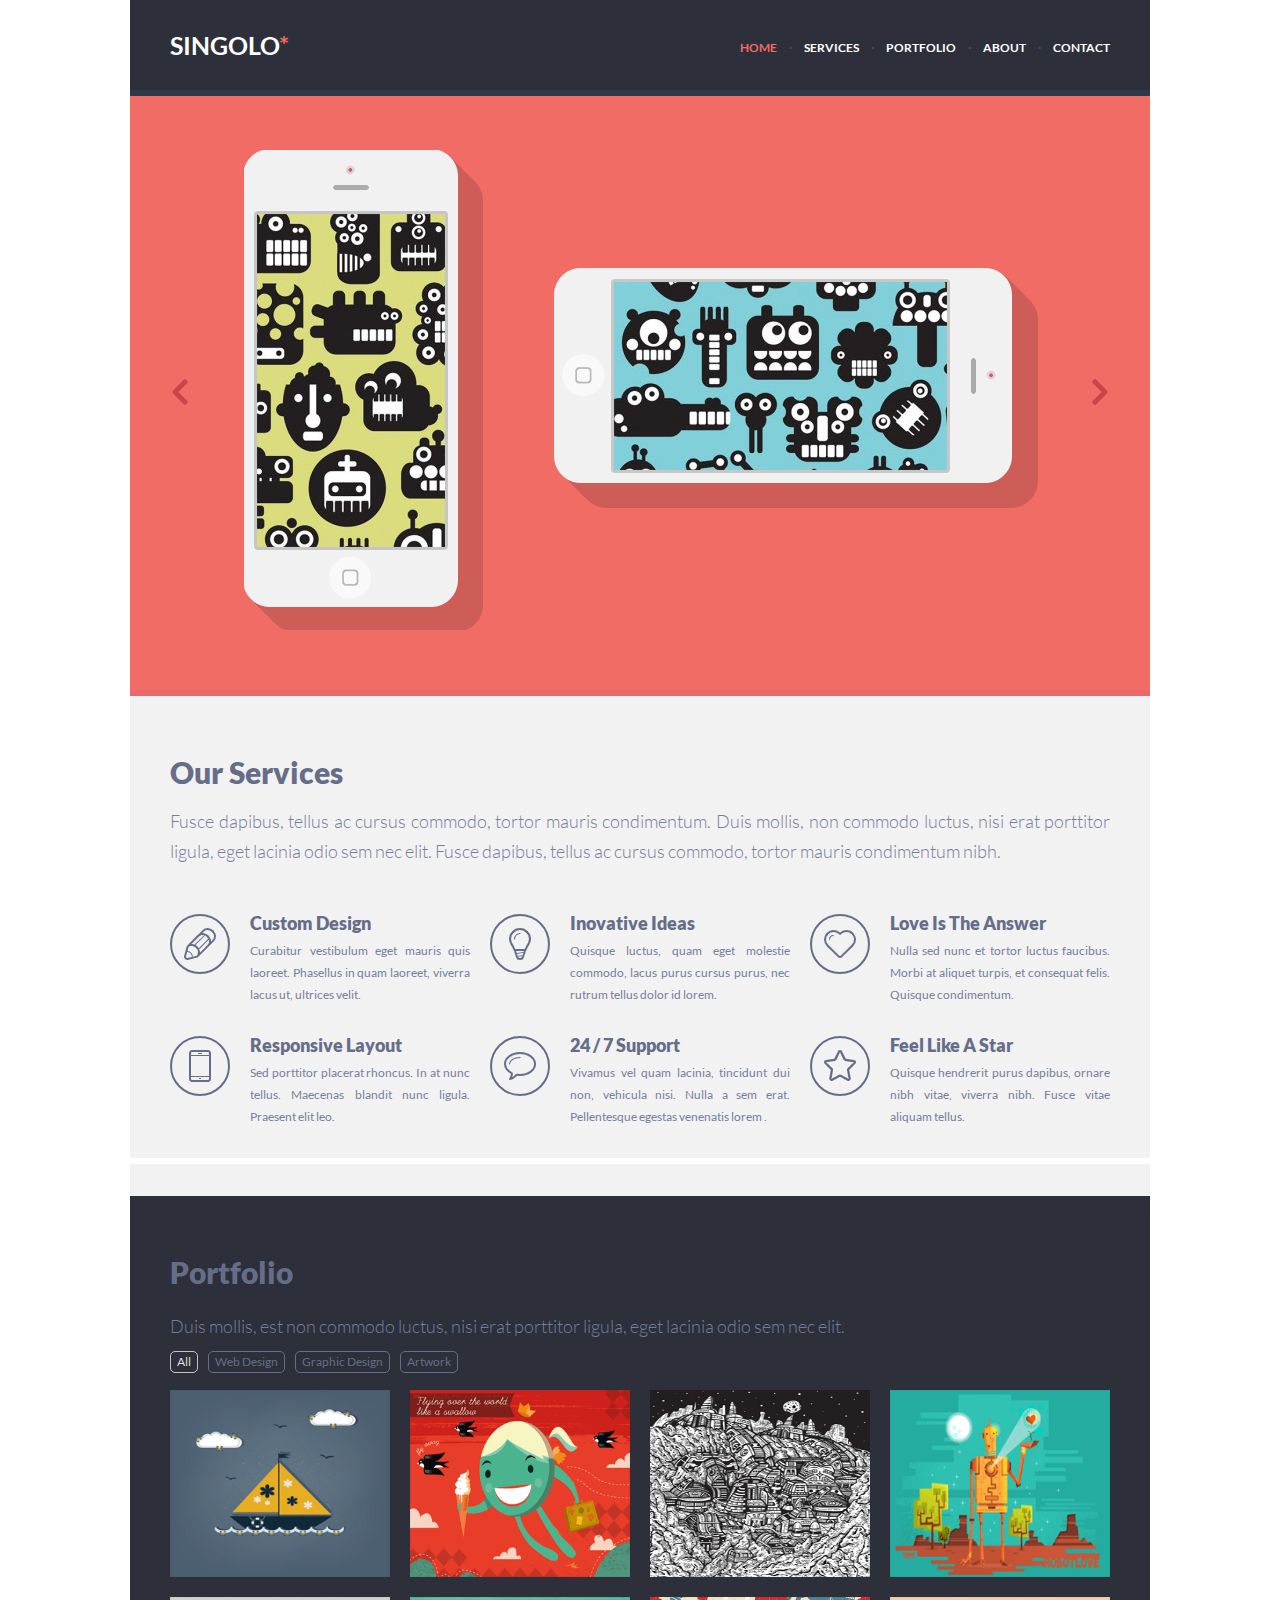
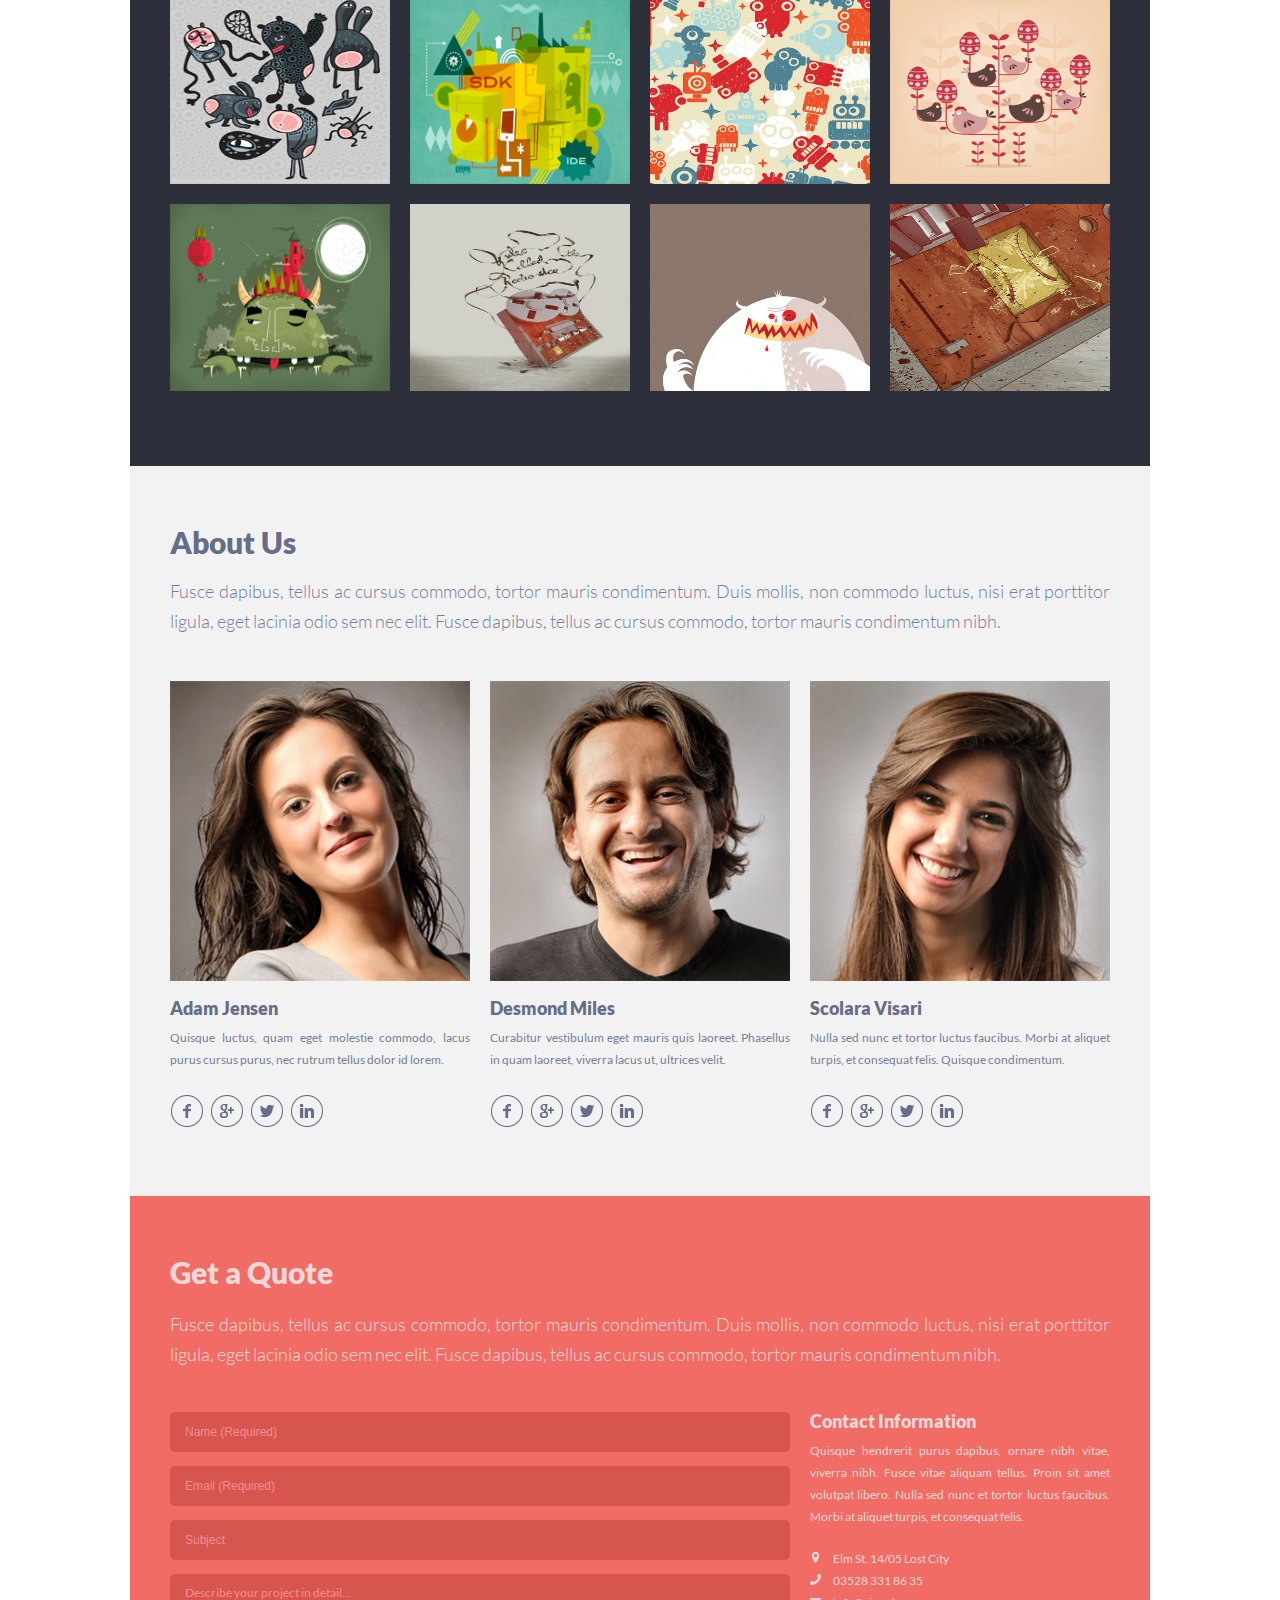
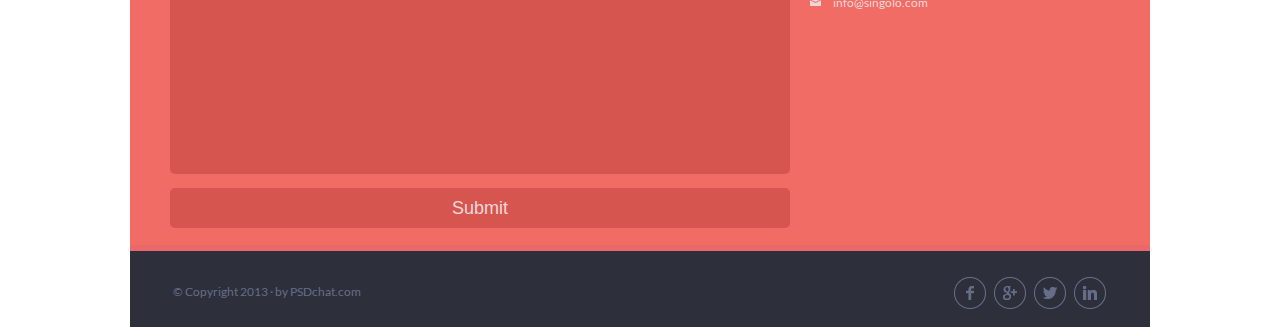
==== singolo.html @ 127555f2 "feat: add full page" ====
<!DOCTYPE html>
<html lang="en">
<head>
    <meta charset="UTF-8">
    <meta name="viewport" content="width=device-width, initial-scale=1.0">
    <link rel="stylesheet" href="singolo.css">
    <title>Singolo</title>
</head>
<body>
    <header class="header">
        <div class="wrapper-header wrapper">
            <div class="header-logo"><a href="#">singolo</a></div>
            <nav class="header-menu">
                <div class="header-menu__item"><a href="#" class="nav-link active">Home</a></div>
                <div class="header-menu__item"><a href="#" class="nav-link">Services</a></div>
                <div class="header-menu__item"><a href="#" class="nav-link">Portfolio</a></div>
                <div class="header-menu__item"><a href="#" class="nav-link">About</a></div>
                <div class="header-menu__item"><a href="#" class="nav-link">Contact</a></div>
            </nav>
        </div>
    </header>
    <section class="slider">
        <div class="wrapper-slider wrapper ">
            <div class="slider-prev-btn">
                <svg aria-hidden="true" focusable="false" data-prefix="fas" data-icon="chevron-left" class="chevron chevron-left" role="img" xmlns="http://www.w3.org/2000/svg" viewBox="0 0 320 512"><path fill="currentColor" d="M34.52 239.03L228.87 44.69c9.37-9.37 24.57-9.37 33.94 0l22.67 22.67c9.36 9.36 9.37 24.52.04 33.9L131.49 256l154.02 154.75c9.34 9.38 9.32 24.54-.04 33.9l-22.67 22.67c-9.37 9.37-24.57 9.37-33.94 0L34.52 272.97c-9.37-9.37-9.37-24.57 0-33.94z"></path></svg>
            </div>
            <div class="slider-vertical-image">
                <img src="/assets/img/iPhone-Vertical.png" alt="Vertical iPhone">
            </div>
            <div class="slider-horizontal-image">
                <img src="/assets/img/iPhone-Horizontal.png" alt="Horizontal iPhone">
            </div>
            <div class="slider-next-btn">
                <svg aria-hidden="true" focusable="false" data-prefix="fas" data-icon="chevron-right" class="chevron chevron-right" role="img" xmlns="http://www.w3.org/2000/svg" viewBox="0 0 320 512"><path fill="currentColor" d="M285.476 272.971L91.132 467.314c-9.373 9.373-24.569 9.373-33.941 0l-22.667-22.667c-9.357-9.357-9.375-24.522-.04-33.901L188.505 256 34.484 101.255c-9.335-9.379-9.317-24.544.04-33.901l22.667-22.667c9.373-9.373 24.569-9.373 33.941 0L285.475 239.03c9.373 9.372 9.373 24.568.001 33.941z"></path></svg>        
            </div>
        </div>
    </section>
    <section class="services">
        <div class="wrapper-services wrapper ">
            <div class="services-description">
                <h1 class="services-description__title">Our Services</h1>
                <p class="services-description__text text">Fusce dapibus, tellus ac cursus commodo, tortor mauris condimentum. Duis mollis, non commodo luctus, nisi erat porttitor ligula, eget lacinia odio sem nec elit. Fusce dapibus, tellus ac cursus commodo, tortor mauris condimentum nibh.</p>
            </div>
            <div class="services-content">
                <div class="services-content__item">
                    <div class="item-img"><img src="/assets/img/pen.png" alt=""></div>
                    <div class="services-content__item-wrapper">
                        <h3 class="item-title">Custom Design</h3>
                        <p class="item-description">Curabitur vestibulum eget mauris quis laoreet. Phasellus in quam laoreet, viverra lacus ut, ultrices velit.</p>
                    </div>
                </div>
                <div class="services-content__item">
                    <div class="item-img"><img src="/assets/img/bulb.png" alt=""></div>
                    <div class="services-content__item-wrapper">
                        <h3 class="item-title">Inovative Ideas</h3>
                        <p class="item-description">Quisque luctus, quam eget molestie commodo, lacus purus cursus purus, nec rutrum tellus dolor id lorem.</p>
                    </div>
                </div>
                <div class="services-content__item">
                    <div class="item-img"><img src="/assets/img/heart.png" alt=""></div>
                    <div class="services-content__item-wrapper">
                        <h3 class="item-title">Love Is The Answer</h3>
                        <p class="item-description">Nulla sed nunc et tortor luctus faucibus. Morbi at aliquet turpis, et consequat felis. Quisque condimentum.</p>
                    </div>
                </div>
                <div class="services-content__item">
                    <div class="item-img"><img src="/assets/img/phone.png" alt=""></div>
                    <div class="services-content__item-wrapper">
                        <h3 class="item-title">Responsive Layout</h3>
                        <p class="item-description">Sed porttitor placerat rhoncus. In at nunc tellus. Maecenas blandit nunc ligula. Praesent elit leo.</p>
                    </div>
                </div>
                <div class="services-content__item">
                    <div class="item-img"><img src="/assets/img/bubble.png" alt=""></div>
                    <div class="services-content__item-wrapper">
                        <h3 class="item-title">24 / 7 Support</h3>
                        <p class="item-description">Vivamus vel quam lacinia, tincidunt dui non, vehicula nisi. Nulla a sem erat. Pellentesque egestas venenatis lorem .</p>
                    </div>
                </div>
                <div class="services-content__item">
                    <div class="item-img"><img src="/assets/img/star.png" alt=""></div>
                    <div class="services-content__item-wrapper">
                        <h3 class="item-title">Feel Like A Star</h3>
                        <p class="item-description">Quisque hendrerit purus dapibus, ornare nibh vitae, viverra nibh. Fusce vitae aliquam tellus.</p>
                    </div>
                </div>
            </div>
        </div>
    </section>
    <section class="portfolio">
        <div class="wrapper-portfolio wrapper">
            <div class="portfolio-content">
                <h2 class="portfolio-title">Portfolio</h2>
                <p class="portfolio-text text">Duis mollis, est non commodo luctus, nisi erat porttitor ligula, eget lacinia odio sem nec elit.</p>
                <ul class="portfolio-nav">
                    <li class="portfolio-nav__item portfolio-nav__item-active"><a href="#">All</a></li>
                    <li class="portfolio-nav__item"><a href="#">Web Design</a></li>
                    <li class="portfolio-nav__item"><a href="#">Graphic Design</a></li>
                    <li class="portfolio-nav__item"><a href="#">Artwork</a></li>
                </ul>
            </div>
            <div class="portfolio-project">
                <div class="portfolio-project__item"><img src="/assets/img/Project.png" alt="Project"></div>
                <div class="portfolio-project__item"><img src="/assets/img/Project4.png" alt="Project"></div>
                <div class="portfolio-project__item"><img src="/assets/img/Project7.png" alt="Project"></div>
                <div class="portfolio-project__item"><img src="/assets/img/Project10.png" alt="Project"></div>
                <div class="portfolio-project__item"><img src="/assets/img/Project2.png" alt="Project"></div>
                <div class="portfolio-project__item"><img src="/assets/img/Project5.png" alt="Project"></div>
                <div class="portfolio-project__item"><img src="/assets/img/Project8.png" alt="Project"></div>
                <div class="portfolio-project__item"><img src="/assets/img/Project11.png" alt="Project"></div>
                <div class="portfolio-project__item"><img src="/assets/img/Project3.png" alt="Project"></div>
                <div class="portfolio-project__item"><img src="/assets/img/Project6.png" alt="Project"></div>
                <div class="portfolio-project__item"><img src="/assets/img/Project9.png" alt="Project"></div>
                <div class="portfolio-project__item"><img src="/assets/img/Project12.png" alt="Project"></div>
            </div>
        </div>    
    </section>
    <section class="about-us">
        <div class="wrapper">
            <h2 class="about-us_title">
                About Us
            </h2>
            <p class="about-us_description text">
                Fusce dapibus, tellus ac cursus commodo, tortor mauris condimentum. Duis mollis, non commodo luctus, nisi erat porttitor ligula, eget lacinia odio sem nec elit. Fusce dapibus, tellus ac cursus commodo, tortor mauris condimentum nibh.            </p>
            <div class="layout-3-column">
                <div class="about-us_item">
                    <img class="item-image" src="/assets/img/photo1.png" alt="people 1">
                    <h3>Adam Jensen</h3>
                    <p class="item-description">Quisque luctus, quam eget molestie commodo, lacus purus cursus purus, nec rutrum tellus dolor id lorem.</p>
                    <div class="social-media">
                        <span class="ico"><img src="/assets/img/icon/Facebook.png" alt="Facebook"></span>
                        <span class="ico"><img src="/assets/img/icon/Google.png" alt="Google"></span>
                        <span class="ico"><img src="/assets/img/icon/Twitter.png" alt="Twitter"></span>
                        <span class="ico"><img src="/assets/img/icon/LinkedIn.png" alt="LinkedIn"></span>                    </div>
                </div>
                <div class="about-us_item">
                    <img class="item-image" src="/assets/img/photo2.png" alt="people 2">
                    <h3>Desmond Miles</h3>
                    <p>Curabitur vestibulum eget mauris quis laoreet. Phasellus in quam laoreet, viverra lacus ut, ultrices velit.</p>
                    <div class="social-media">
                        <span class="ico"><img src="/assets/img/icon/Facebook.png" alt="Facebook"></span>
                        <span class="ico"><img src="/assets/img/icon/Google.png" alt="Google"></span>
                        <span class="ico"><img src="/assets/img/icon/Twitter.png" alt="Twitter"></span>
                        <span class="ico"><img src="/assets/img/icon/LinkedIn.png" alt="LinkedIn"></span>
                    </div>
                </div>
                <div class="about-us_item">
                    <img class="item-image" src="/assets/img/photo3.png" alt="people 3">
                    <h3>Scolara Visari</h3>
                    <p>Nulla sed nunc et tortor luctus faucibus. Morbi at aliquet turpis, et consequat felis. Quisque condimentum.</p>
                    <div class="social-media">
                        <span class="ico"><img src="/assets/img/icon/Facebook.png" alt="Facebook"></span>
                        <span class="ico"><img src="/assets/img/icon/Google.png" alt="Google"></span>
                        <span class="ico"><img src="/assets/img/icon/Twitter.png" alt="Twitter"></span>
                        <span class="ico"><img src="/assets/img/icon/LinkedIn.png" alt="LinkedIn"></span>                    </div>
                </div>
            </div>
        </div>
    </section>
    <section class="form">
        <div class="wrapper">
            <div class="form_content">
                <h1 class="form_content__title">Get a Quote</h1>
                <p class="form_content__text text">Fusce dapibus, tellus ac cursus commodo, tortor mauris condimentum. Duis mollis, non commodo luctus, nisi erat porttitor ligula, eget lacinia odio sem nec elit. Fusce dapibus, tellus ac cursus commodo, tortor mauris condimentum nibh.</p>
            </div>
            <div class="layout-2-column">
                <div class="contact__form">
                    <form action method="POST">
                        <input class="contact_input" type="text" name="name" placeholder="Name (Required)" required>
                        <input class="contact_input" type="email" name="email" placeholder="Email (Required)" required>
                        <input class="contact_input" type="text" name="subject" placeholder="Subject">
                        <textarea class="contact_input textarea" name="detail" placeholder="Describe your project in detail..."></textarea>
                        <input class="contact_input submit" type="submit" value="Submit">
                    </form>
                </div>
                <div class="contact__content">
                    <h3 class="contact__content__title">Contact Information</h3>
                    <div class="item-description  contact__content__description">
                        <p class="contact-item-description"> Quisque hendrerit purus dapibus, ornare nibh vitae, viverra nibh. Fusce vitae aliquam tellus. Proin sit amet volutpat libero. Nulla sed nunc et tortor luctus faucibus. Morbi at aliquet turpis, et consequat felis. </p>
                        <span class="contact__item"><span class="icon ico-location"></span> Elm St. 14/05 Lost City </span>
                        <span class="contact__item"><span class="icon ico-tel"></span> <a href="tel:+035283318635"> 03528 331 86 35</a></span>
                        <span class="contact__item"><span class="icon ico-email"></span> <a href="mailto:info@singolo.com"> info@singolo.com </a></span>
                    </div>
                </div>
            </div>
        </div>
    </section>
    <footer class="footer">
        <div class="wrapper wrapper-footer">
                <div class="copyright">
                    © Copyright 2013 · by PSDchat.com
                </div>
                <div class="social-media">
                    <span class="ico ico-footer"><a href="#"><img src="/assets/img/icon/Facebook.png" alt="Facebook"></a></span>
                    <span class="ico ico-footer"><a href="#"><img src="/assets/img/icon/Google.png" alt="Google"></a></span>
                    <span class="ico ico-footer"><a href="#"><img src="/assets/img/icon/Twitter.png" alt="Twitter"></a></span>
                    <span class="ico ico-footer"><a href="#"><img src="/assets/img/icon/LinkedIn.png" alt="LinkedIn"></a></span>
                </div>
        </div>
    </footer>
</body>
</html>
---- singolo.css ----
/* import */
@import "fonts.css";

/* <=== Common ===>*/
* {
    margin: 0;
    padding: 0;
    box-sizing: border-box;
}

body {
    max-width: 1020px;
    margin: 0 auto;
    font-family: 'Lato', sans-serif;
}

.wrapper {
    padding-top: 67px;
    padding-left: 40px;
    padding-right: 40px;
}

h1, h2 {
    font-size: 30px;
    line-height: 18px;
    font-weight: 900;
    color: #666d89;
}

h3 {
    font-size: 18px;
    line-height: 18px;
    color: #666d89;
    font-weight: 900;
}

a {
    text-decoration: none;
    color: #fff;
}

.text {
    font-size: 18px;
    line-height: 30px;
    font-weight: 300;
    text-align: justify;
    color: #767e9e;
}

.item-description {
    font-size: 12px;
    line-height: 22px;
    font-weight: 400;
    text-align: justify;
    color: #767e9e;
}

.ico {
    display: inline-block;
    margin-right: 3px;
}
/* <=== /Common ===>*/

/* <=== Header ===> */

.header {
    background: #2d303a;
}

.wrapper-header {
    padding-top: 0;
    height: 96px;
    display: flex;
    justify-content: space-between;
    text-transform: uppercase;
    color: #fff;
    border-bottom: 6px solid #323746;
}
.header-logo {
    align-self: center;
    font-size: 25px;
    font-weight: 700;
}

.header-logo::after {
    content: '*';
    color: #f06c64;
}

.header-menu {
    display: flex;
    flex-basis: 370px;
    justify-content: space-between;
    align-items: center;
}

.nav-link {
    text-decoration: none;
    font-size: 12px;
    font-weight: 700;
    color: #fff;
}

.header-menu__item:not(:last-child):after {
    content: '.';
    position: relative;
    bottom: 3px;
    left: 12px;
    color: #494e62;
}

.active,
.nav-link:hover {
    color: #f06c64;
}

/* <=== / Header ===> */

/* <=== Slider ===> */

.slider {
    background-color: #f06c64;
}

.wrapper-slider {
    padding-top: 0;
    display: flex;
    justify-content: space-between;
    align-items: center;
    height: 600px;
    border-bottom: 6px solid #ea676b;
}

.chevron {
    width: 20px;
    height: 30px;
    color: #ca4549;
}

.chevron:hover {
    cursor: pointer;
    transition-delay: .2s;
    color: #a3494a;
}

.slider-vertical-image {
    width: 240px;
    height: 483px;
    position: relative;
}
.slider-vertical-image img {
    position: absolute;
    bottom: 5px;
    right: 5px;
    
}

.slider-horizontal-image {
    width: 483px;
    height: 240px;
    position: relative;
}
.slider-horizontal-image img {
    position: absolute;
    bottom: 3px;
    left: 5px;
    
}
/* <=== / Slider ===> */

/* <=== Services ===> */

.services {
    background-color: #f2f2f2;
    height: 500px;
}

.wrapper-services {
    display: flex;
    flex-direction: column;
    color: #666d89;
    border-bottom: 6px solid #fff;
}

.services-description__title {
    margin-bottom: 25px;
}

.services-description__text {
    margin-bottom: 48px;
}

.services-content {
    display: flex;
    flex-wrap: wrap;
    justify-content: space-between;
}

.services-content__item {
    display: flex;
    width: 300px;
    height: 85px;
    margin-bottom: 37px;
}

.item-img {
    display: flex;
    width: 60px;
    height: 60px;
    border: 2px solid #666d89;
    border-radius: 50%;
    align-items: center;
    justify-content: center;

}

.services-content__item-wrapper {
    width: 220px;
    margin-left: 20px;
}

.item-title {
    margin-bottom: 8px;
}

/* <=== /Services ===> */

/* <=== Portfolio ===> */
.portfolio {
    height: 870px;
    background-color: #2d303a;
}

.portfolio-title {
    margin-bottom: 30px;

}

.portfolio-text {
    margin-bottom: 10px;
}

.portfolio-nav {
    list-style: none;
    display: flex;
    margin-bottom: 17px;
}

.portfolio-nav__item {
    margin-right: 10px;
    padding-left: 6px;
    padding-right: 6px;
    font-size: 12px;
    line-height: 20px;
    font-weight: 400;
    border: 1px solid #666d89;
    border-radius: 5px;
}

.portfolio-nav__item a {
    text-decoration: none;
    color: #666d89;
}

.portfolio-nav__item-active,
.portfolio-nav__item:hover{
    border-color: #c5c5c5;
    color: #dedede;
    
}

.portfolio-nav__item-active a,
.portfolio-nav__item a:hover {
    color: #dedede;
}

.portfolio-project {
    display: flex;
    flex-wrap: wrap;
    justify-content: space-between;
}

.portfolio-project__item {
    width: 220px;
    height: 187px;
    margin-bottom: 20px;
}

.portfolio-project__item img {
    width: 100%;
    height: 100%;
} 
/* <=== / Portfolio ===> */

/* <=== About us ===> */

.about-us {
    height: 730px;
    background-color: #f2f2f2;
}

.about-us_title {
    margin-bottom: 25px;
}

.about-us_description {
    margin-bottom: 45px;
}

.layout-3-column {
    display: flex;
    justify-content: space-between;
}

.about-us_item {
    width: 300px;
    margin-bottom: 49px;
}

.item-image {
    width: 100%;
    height: 300px;
}

.about-us_item h3 {
    margin-top: 15px;
    margin-bottom: 10px;
}

.about-us_item p {
    margin-bottom: 23px;
    font-size: 12px;
    line-height: 22px;
    color: #767e9e;
    font-weight: 400;
    text-align: justify;

}

/* <=== / About us ===> */

/* <=== Contact ===> */

.form {
    height: 655px;
    background-color: #f06c64;
    border-bottom: 6px solid #ea676b;
}

.form_content__title {
    padding-bottom: 28px;
    color: #f0d8d9;

}

.form_content__text {
    padding-bottom: 43px;
    color: #f0d8d9;
}

.layout-2-column {
    display: flex;
}

.contact__form {
    width: 66%;
    margin-right: 10px;
}

.contact_input {
    display: block;
    width: 100%;
    height: 40px;
    margin-bottom: 14px;
    border: none;
    border-radius: 5px;
    background-color: #d6564f;
    outline: none;
    padding: 15px;
    font-size: 12px;
    line-height: 30px;
    color: #f0d8d9;
    font-weight: 300;
}

.contact_input::placeholder {
    font-size: 12px;
    line-height: 22px;
    color: #f48c8f;
    font-weight: 400;
}

.textarea {
    height: 200px;
    padding-top: 8px;
    resize: none;
    font-family: "Lato";
}

.submit {
    padding: 0;
    font-size: 18px;
}

.submit:hover {
    cursor: pointer;
}

.contact__content {
    width: 33%;
    padding-left: 10px;
}

.contact__content__title {
    margin-bottom: 10px;
    color: #f0d8d9;
}

.contact__content__description {
    color: #f0d8d9;
}

.contact__item {
    display: block;
}

.contact-item-description {
    margin-bottom: 20px;
}

.icon {
    display: inline-block;
    width: 11px;
    height: 11px;
    margin-right: 10px;
}

.ico-location {
    background: center no-repeat url(/assets/img/icon/location.png);
}

.ico-tel {
    background: center no-repeat url(/assets/img/icon/phone.png);
}

.ico-email {
    background: center no-repeat url(/assets/img/icon/mail.png);
}

.contact__item a {
    text-decoration: none;
    color: #f0d8d9;
}

/* <=== / Contact ===> */

/* <=== Footer ===> */
.footer {

    background-color: #2d303a;

}

.wrapper-footer {
    padding-top: 0;
    display: flex;
    height: 76px;
    justify-content: space-between;
    align-items: center;
}

.copyright {
    padding-top: 4px;
    padding-left: 3px;
    color: #666d89;
    font-size: 12px;
}

.social-media {
    margin-top: 10px;
}

.ico-footer {
    margin-right: 3px;
}
/* <=== / Footer ===> */
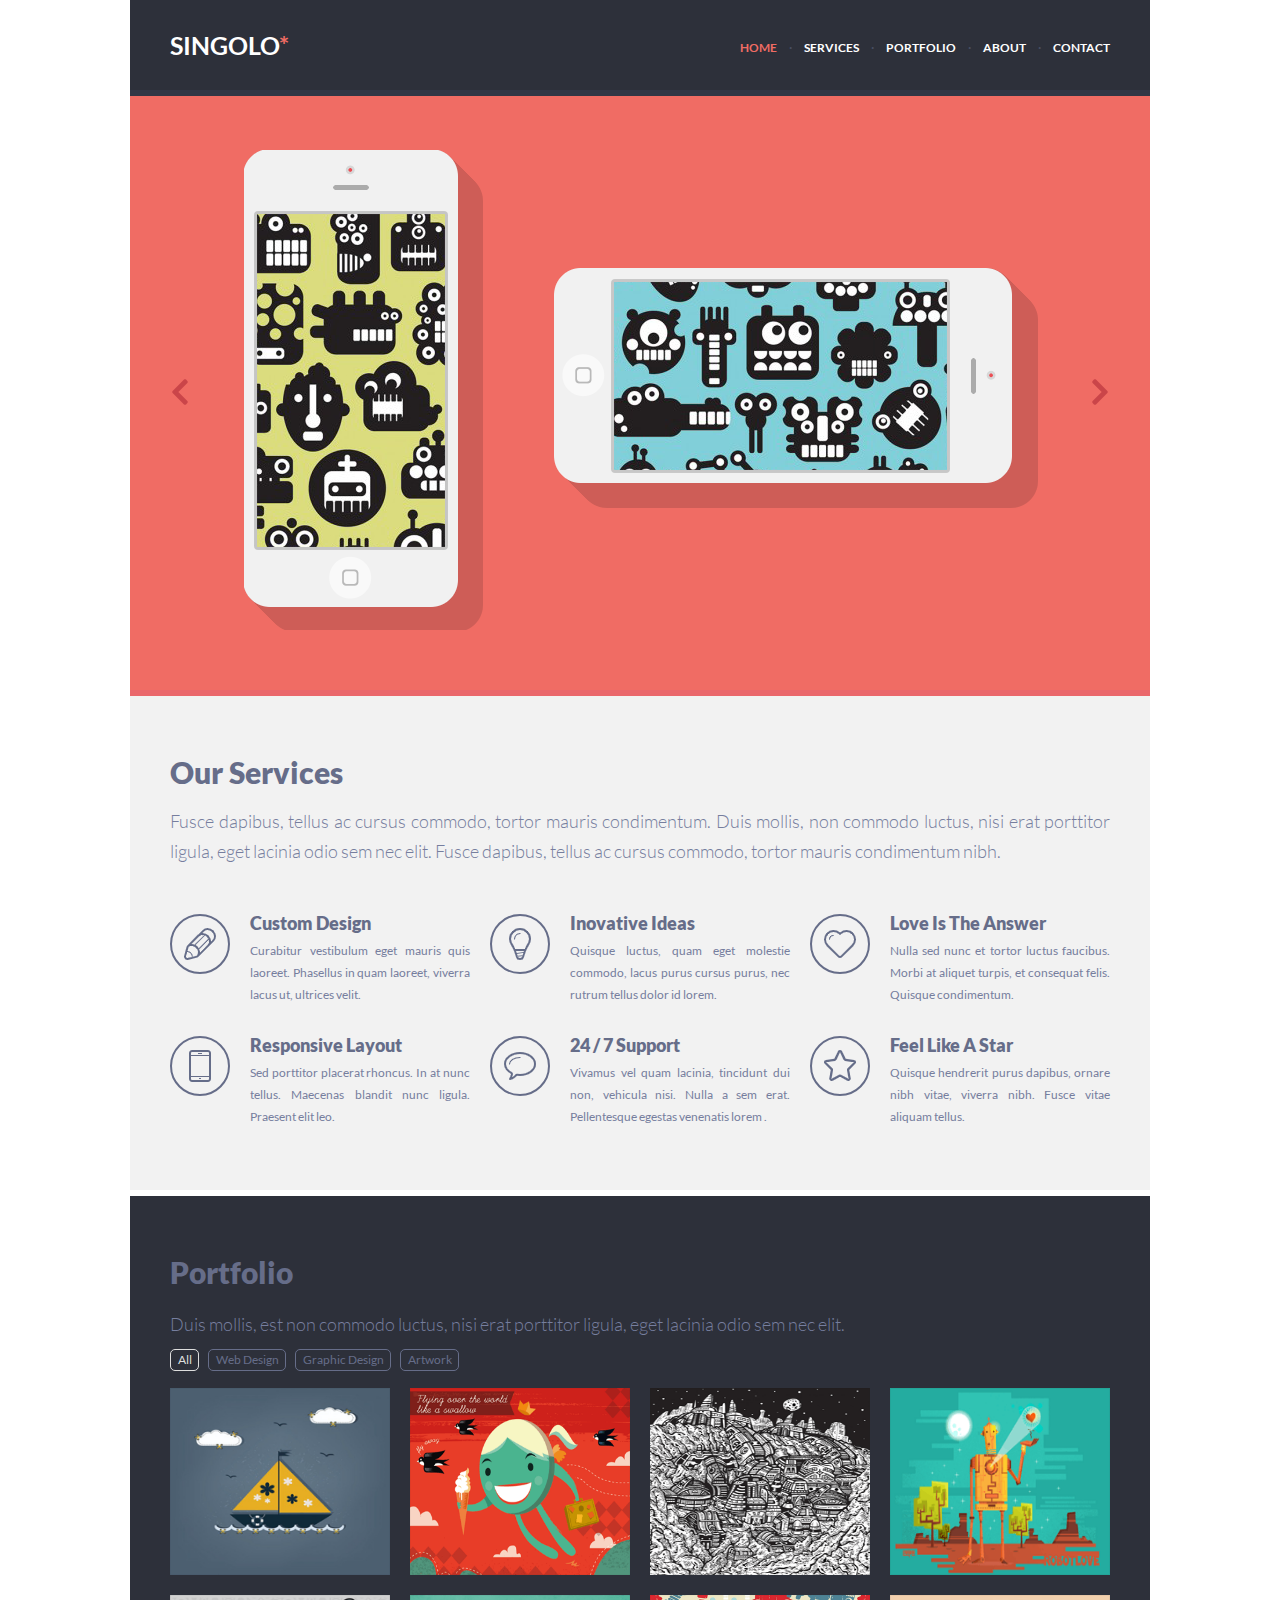
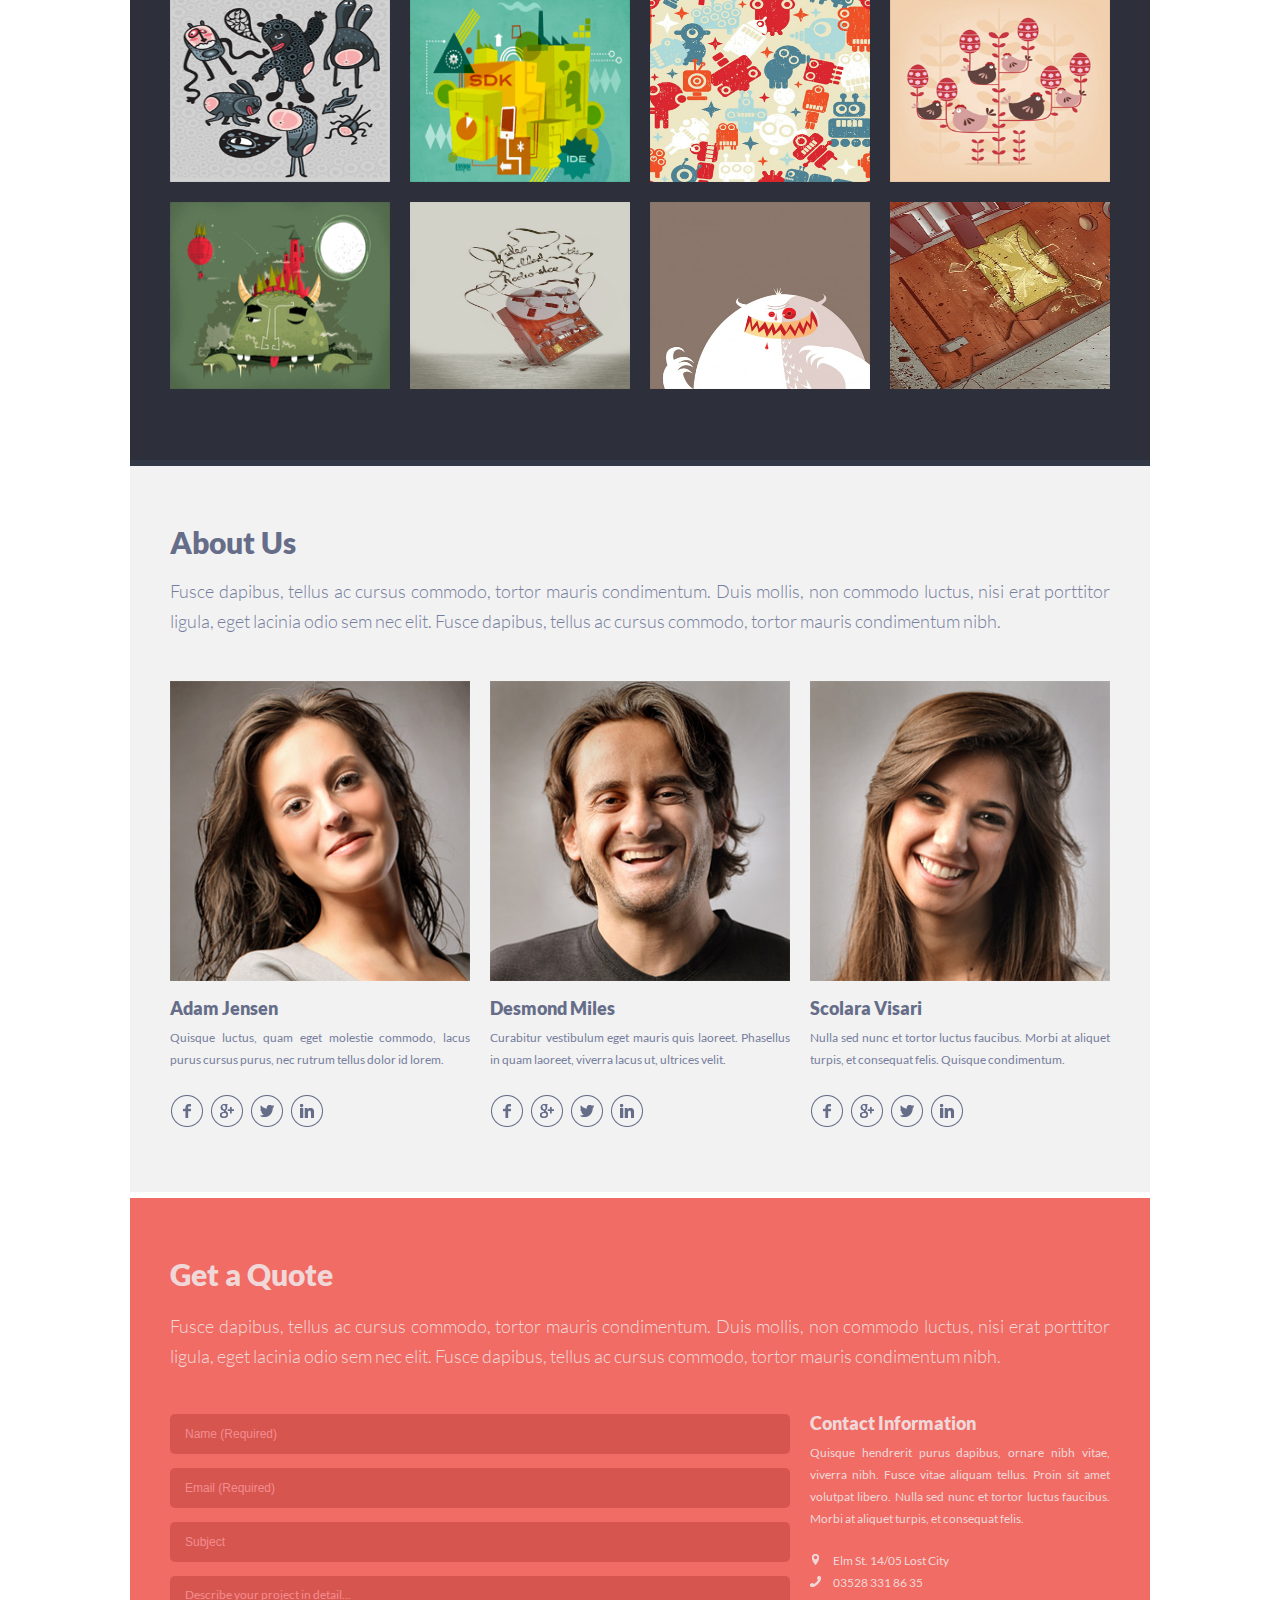
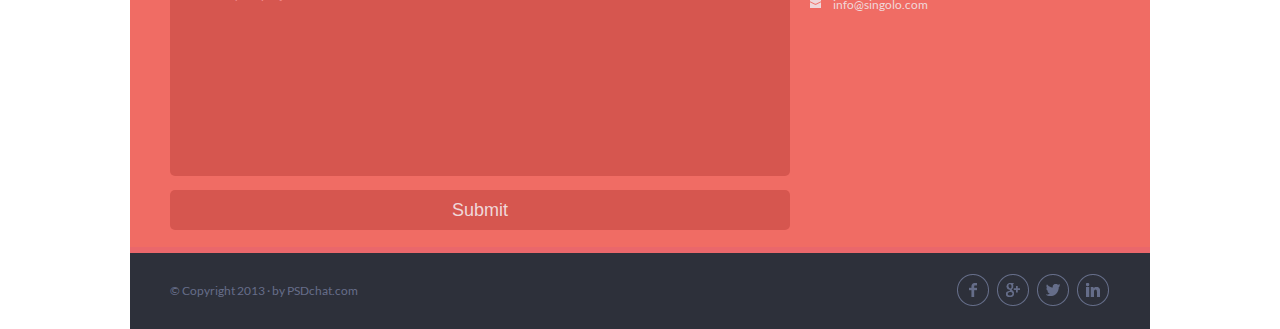
==== commit 74b3f144: "refactor: rename some class and delete unnecessary styles" ====
--- a/singolo.html
+++ b/singolo.html
@@ -4,164 +4,167 @@
     <meta charset="UTF-8">
     <meta name="viewport" content="width=device-width, initial-scale=1.0">
     <link rel="stylesheet" href="singolo.css">
+
     <title>Singolo</title>
 </head>
 <body>
     <header class="header">
-        <div class="wrapper-header wrapper">
-            <div class="header-logo"><a href="#">singolo</a></div>
-            <nav class="header-menu">
-                <div class="header-menu__item"><a href="#" class="nav-link active">Home</a></div>
-                <div class="header-menu__item"><a href="#" class="nav-link">Services</a></div>
-                <div class="header-menu__item"><a href="#" class="nav-link">Portfolio</a></div>
-                <div class="header-menu__item"><a href="#" class="nav-link">About</a></div>
-                <div class="header-menu__item"><a href="#" class="nav-link">Contact</a></div>
+        <div class="header__wrapper wrapper">
+            <div class="header__logo"><a href="#">singolo</a></div>
+            <nav class="header__navigation">
+                <div class="header__navigation_item"><a href="#" class="nav-link nav-link_active">Home</a></div>
+                <div class="header__navigation_item"><a href="#" class="nav-link">Services</a></div>
+                <div class="header__navigation_item"><a href="#" class="nav-link">Portfolio</a></div>
+                <div class="header__navigation_item"><a href="#" class="nav-link">About</a></div>
+                <div class="header__navigation_item"><a href="#" class="nav-link">Contact</a></div>
             </nav>
         </div>
     </header>
     <section class="slider">
-        <div class="wrapper-slider wrapper ">
-            <div class="slider-prev-btn">
+        <div class="slider__wrapper wrapper ">
+            <div class="slider__prev-btn">
                 <svg aria-hidden="true" focusable="false" data-prefix="fas" data-icon="chevron-left" class="chevron chevron-left" role="img" xmlns="http://www.w3.org/2000/svg" viewBox="0 0 320 512"><path fill="currentColor" d="M34.52 239.03L228.87 44.69c9.37-9.37 24.57-9.37 33.94 0l22.67 22.67c9.36 9.36 9.37 24.52.04 33.9L131.49 256l154.02 154.75c9.34 9.38 9.32 24.54-.04 33.9l-22.67 22.67c-9.37 9.37-24.57 9.37-33.94 0L34.52 272.97c-9.37-9.37-9.37-24.57 0-33.94z"></path></svg>
             </div>
-            <div class="slider-vertical-image">
+            <div class="slider__vertical-image">
                 <img src="/assets/img/iPhone-Vertical.png" alt="Vertical iPhone">
             </div>
-            <div class="slider-horizontal-image">
+            <div class="slider__horizontal-image">
                 <img src="/assets/img/iPhone-Horizontal.png" alt="Horizontal iPhone">
             </div>
-            <div class="slider-next-btn">
+            <div class="slider__next-btn">
                 <svg aria-hidden="true" focusable="false" data-prefix="fas" data-icon="chevron-right" class="chevron chevron-right" role="img" xmlns="http://www.w3.org/2000/svg" viewBox="0 0 320 512"><path fill="currentColor" d="M285.476 272.971L91.132 467.314c-9.373 9.373-24.569 9.373-33.941 0l-22.667-22.667c-9.357-9.357-9.375-24.522-.04-33.901L188.505 256 34.484 101.255c-9.335-9.379-9.317-24.544.04-33.901l22.667-22.667c9.373-9.373 24.569-9.373 33.941 0L285.475 239.03c9.373 9.372 9.373 24.568.001 33.941z"></path></svg>        
             </div>
         </div>
     </section>
     <section class="services">
-        <div class="wrapper-services wrapper ">
-            <div class="services-description">
-                <h1 class="services-description__title">Our Services</h1>
-                <p class="services-description__text text">Fusce dapibus, tellus ac cursus commodo, tortor mauris condimentum. Duis mollis, non commodo luctus, nisi erat porttitor ligula, eget lacinia odio sem nec elit. Fusce dapibus, tellus ac cursus commodo, tortor mauris condimentum nibh.</p>
-            </div>
-            <div class="services-content">
-                <div class="services-content__item">
-                    <div class="item-img"><img src="/assets/img/pen.png" alt=""></div>
-                    <div class="services-content__item-wrapper">
+        <div class="services__wrapper wrapper ">
+            <div class="services__description">
+                <h1 class="services__description__title">Our Services</h1>
+                <p class="services__description__text text">Fusce dapibus, tellus ac cursus commodo, tortor mauris condimentum. Duis mollis, non commodo luctus, nisi erat porttitor ligula, eget lacinia odio sem nec elit. Fusce dapibus, tellus ac cursus commodo, tortor mauris condimentum nibh.</p>
+            </div>
+            <div class="services__content">
+                <div class="services__content_item">
+                    <div class="item-img"><img src="/assets/img/icon/pen.png" alt=""></div>
+                    <div class="services__content_item-wrapper">
                         <h3 class="item-title">Custom Design</h3>
-                        <p class="item-description">Curabitur vestibulum eget mauris quis laoreet. Phasellus in quam laoreet, viverra lacus ut, ultrices velit.</p>
-                    </div>
-                </div>
-                <div class="services-content__item">
-                    <div class="item-img"><img src="/assets/img/bulb.png" alt=""></div>
-                    <div class="services-content__item-wrapper">
+                        <p class="item_description">Curabitur vestibulum eget mauris quis laoreet. Phasellus in quam laoreet, viverra lacus ut, ultrices velit.</p>
+                    </div>
+                </div>
+                <div class="services__content_item">
+                    <div class="item-img"><img src="/assets/img/icon/bulb.png" alt=""></div>
+                    <div class="services__content_item-wrapper">
                         <h3 class="item-title">Inovative Ideas</h3>
-                        <p class="item-description">Quisque luctus, quam eget molestie commodo, lacus purus cursus purus, nec rutrum tellus dolor id lorem.</p>
-                    </div>
-                </div>
-                <div class="services-content__item">
-                    <div class="item-img"><img src="/assets/img/heart.png" alt=""></div>
-                    <div class="services-content__item-wrapper">
+                        <p class="item_description">Quisque luctus, quam eget molestie commodo, lacus purus cursus purus, nec rutrum tellus dolor id lorem.</p>
+                    </div>
+                </div>
+                <div class="services__content_item">
+                    <div class="item-img"><img src="/assets/img/icon/heart.png" alt=""></div>
+                    <div class="services__content_item-wrapper">
                         <h3 class="item-title">Love Is The Answer</h3>
-                        <p class="item-description">Nulla sed nunc et tortor luctus faucibus. Morbi at aliquet turpis, et consequat felis. Quisque condimentum.</p>
-                    </div>
-                </div>
-                <div class="services-content__item">
-                    <div class="item-img"><img src="/assets/img/phone.png" alt=""></div>
-                    <div class="services-content__item-wrapper">
+                        <p class="item_description">Nulla sed nunc et tortor luctus faucibus. Morbi at aliquet turpis, et consequat felis. Quisque condimentum.</p>
+                    </div>
+                </div>
+                <div class="services__content_item">
+                    <div class="item-img"><img src="/assets/img/icon/phone_services.png" alt=""></div>
+                    <div class="services__content_item-wrapper">
                         <h3 class="item-title">Responsive Layout</h3>
-                        <p class="item-description">Sed porttitor placerat rhoncus. In at nunc tellus. Maecenas blandit nunc ligula. Praesent elit leo.</p>
-                    </div>
-                </div>
-                <div class="services-content__item">
-                    <div class="item-img"><img src="/assets/img/bubble.png" alt=""></div>
-                    <div class="services-content__item-wrapper">
+                        <p class="item_description">Sed porttitor placerat rhoncus. In at nunc tellus. Maecenas blandit nunc ligula. Praesent elit leo.</p>
+                    </div>
+                </div>
+                <div class="services__content_item">
+                    <div class="item-img"><img src="/assets/img/icon/bubble.png" alt=""></div>
+                    <div class="services__content_item-wrapper">
                         <h3 class="item-title">24 / 7 Support</h3>
-                        <p class="item-description">Vivamus vel quam lacinia, tincidunt dui non, vehicula nisi. Nulla a sem erat. Pellentesque egestas venenatis lorem .</p>
-                    </div>
-                </div>
-                <div class="services-content__item">
-                    <div class="item-img"><img src="/assets/img/star.png" alt=""></div>
-                    <div class="services-content__item-wrapper">
+                        <p class="item_description">Vivamus vel quam lacinia, tincidunt dui non, vehicula nisi. Nulla a sem erat. Pellentesque egestas venenatis lorem .</p>
+                    </div>
+                </div>
+                <div class="services__content_item">
+                    <div class="item-img"><img src="/assets/img/icon/star.png" alt=""></div>
+                    <div class="services__content_item-wrapper">
                         <h3 class="item-title">Feel Like A Star</h3>
-                        <p class="item-description">Quisque hendrerit purus dapibus, ornare nibh vitae, viverra nibh. Fusce vitae aliquam tellus.</p>
+                        <p class="item_description">Quisque hendrerit purus dapibus, ornare nibh vitae, viverra nibh. Fusce vitae aliquam tellus.</p>
                     </div>
                 </div>
             </div>
         </div>
     </section>
     <section class="portfolio">
-        <div class="wrapper-portfolio wrapper">
-            <div class="portfolio-content">
-                <h2 class="portfolio-title">Portfolio</h2>
-                <p class="portfolio-text text">Duis mollis, est non commodo luctus, nisi erat porttitor ligula, eget lacinia odio sem nec elit.</p>
-                <ul class="portfolio-nav">
-                    <li class="portfolio-nav__item portfolio-nav__item-active"><a href="#">All</a></li>
-                    <li class="portfolio-nav__item"><a href="#">Web Design</a></li>
-                    <li class="portfolio-nav__item"><a href="#">Graphic Design</a></li>
-                    <li class="portfolio-nav__item"><a href="#">Artwork</a></li>
+        <div class="portfolio__wrapper wrapper">
+            <div class="portfolio__content">
+                <h2 class="portfolio__title">Portfolio</h2>
+                <p class="portfolio__text text">Duis mollis, est non commodo luctus, nisi erat porttitor ligula, eget lacinia odio sem nec elit.</p>
+                <ul class="portfolio__tag">
+                    <li class="portfolio__tag_item"><a href="#" class="tag tag_active">All</a></li>
+                    <li class="portfolio__tag_item"><a href="#"  class="tag">Web Design</a></li>
+                    <li class="portfolio__tag_item"><a href="#" class="tag">Graphic Design</a></li>
+                    <li class="portfolio__tag_item"><a href="#" class="tag">Artwork</a></li>
                 </ul>
             </div>
-            <div class="portfolio-project">
-                <div class="portfolio-project__item"><img src="/assets/img/Project.png" alt="Project"></div>
-                <div class="portfolio-project__item"><img src="/assets/img/Project4.png" alt="Project"></div>
-                <div class="portfolio-project__item"><img src="/assets/img/Project7.png" alt="Project"></div>
-                <div class="portfolio-project__item"><img src="/assets/img/Project10.png" alt="Project"></div>
-                <div class="portfolio-project__item"><img src="/assets/img/Project2.png" alt="Project"></div>
-                <div class="portfolio-project__item"><img src="/assets/img/Project5.png" alt="Project"></div>
-                <div class="portfolio-project__item"><img src="/assets/img/Project8.png" alt="Project"></div>
-                <div class="portfolio-project__item"><img src="/assets/img/Project11.png" alt="Project"></div>
-                <div class="portfolio-project__item"><img src="/assets/img/Project3.png" alt="Project"></div>
-                <div class="portfolio-project__item"><img src="/assets/img/Project6.png" alt="Project"></div>
-                <div class="portfolio-project__item"><img src="/assets/img/Project9.png" alt="Project"></div>
-                <div class="portfolio-project__item"><img src="/assets/img/Project12.png" alt="Project"></div>
+            <div class="portfolio__project">
+                <div class="portfolio__project__item"><img src="/assets/img/Project.png" alt="Project"></div>
+                <div class="portfolio__project__item"><img src="/assets/img/Project4.png" alt="Project"></div>
+                <div class="portfolio__project__item"><img src="/assets/img/Project7.png" alt="Project"></div>
+                <div class="portfolio__project__item"><img src="/assets/img/Project10.png" alt="Project"></div>
+                <div class="portfolio__project__item"><img src="/assets/img/Project2.png" alt="Project"></div>
+                <div class="portfolio__project__item"><img src="/assets/img/Project5.png" alt="Project"></div>
+                <div class="portfolio__project__item"><img src="/assets/img/Project8.png" alt="Project"></div>
+                <div class="portfolio__project__item"><img src="/assets/img/Project11.png" alt="Project"></div>
+                <div class="portfolio__project__item"><img src="/assets/img/Project3.png" alt="Project"></div>
+                <div class="portfolio__project__item"><img src="/assets/img/Project6.png" alt="Project"></div>
+                <div class="portfolio__project__item"><img src="/assets/img/Project9.png" alt="Project"></div>
+                <div class="portfolio__project__item"><img src="/assets/img/Project12.png" alt="Project"></div>
             </div>
         </div>    
     </section>
     <section class="about-us">
         <div class="wrapper">
-            <h2 class="about-us_title">
+            <h2 class="about-us__title">
                 About Us
             </h2>
-            <p class="about-us_description text">
+            <p class="about-us__description text">
                 Fusce dapibus, tellus ac cursus commodo, tortor mauris condimentum. Duis mollis, non commodo luctus, nisi erat porttitor ligula, eget lacinia odio sem nec elit. Fusce dapibus, tellus ac cursus commodo, tortor mauris condimentum nibh.            </p>
             <div class="layout-3-column">
-                <div class="about-us_item">
-                    <img class="item-image" src="/assets/img/photo1.png" alt="people 1">
+                <div class="about-us__item">
+                    <img class="item_image" src="/assets/img/photo1.png" alt="people 1">
                     <h3>Adam Jensen</h3>
-                    <p class="item-description">Quisque luctus, quam eget molestie commodo, lacus purus cursus purus, nec rutrum tellus dolor id lorem.</p>
+                    <p class="item_description">Quisque luctus, quam eget molestie commodo, lacus purus cursus purus, nec rutrum tellus dolor id lorem.</p>
                     <div class="social-media">
-                        <span class="ico"><img src="/assets/img/icon/Facebook.png" alt="Facebook"></span>
-                        <span class="ico"><img src="/assets/img/icon/Google.png" alt="Google"></span>
-                        <span class="ico"><img src="/assets/img/icon/Twitter.png" alt="Twitter"></span>
-                        <span class="ico"><img src="/assets/img/icon/LinkedIn.png" alt="LinkedIn"></span>                    </div>
-                </div>
-                <div class="about-us_item">
-                    <img class="item-image" src="/assets/img/photo2.png" alt="people 2">
+                        <span class="ico ico-about-us"><a href="#"><img src="/assets/img/icon/Facebook.png" alt="Facebook"></a></span>
+                        <span class="ico ico-about-us"><a href="#"><img src="/assets/img/icon/Google.png" alt="Google"></a></span>
+                        <span class="ico ico-about-us"><a href="#"><img src="/assets/img/icon/Twitter.png" alt="Twitter"></a></span>
+                        <span class="ico ico-about-us"><a href="#"><img src="/assets/img/icon/LinkedIn.png" alt="LinkedIn"></a></span>                    
+                    </div>
+                </div>
+                <div class="about-us__item">
+                    <img class="item_image" src="/assets/img/photo2.png" alt="people 2">
                     <h3>Desmond Miles</h3>
-                    <p>Curabitur vestibulum eget mauris quis laoreet. Phasellus in quam laoreet, viverra lacus ut, ultrices velit.</p>
+                    <p class="item_description">Curabitur vestibulum eget mauris quis laoreet. Phasellus in quam laoreet, viverra lacus ut, ultrices velit.</p>
                     <div class="social-media">
-                        <span class="ico"><img src="/assets/img/icon/Facebook.png" alt="Facebook"></span>
-                        <span class="ico"><img src="/assets/img/icon/Google.png" alt="Google"></span>
-                        <span class="ico"><img src="/assets/img/icon/Twitter.png" alt="Twitter"></span>
-                        <span class="ico"><img src="/assets/img/icon/LinkedIn.png" alt="LinkedIn"></span>
-                    </div>
-                </div>
-                <div class="about-us_item">
-                    <img class="item-image" src="/assets/img/photo3.png" alt="people 3">
+                        <span class="ico ico-about-us"><a href="#"><img src="/assets/img/icon/Facebook.png" alt="Facebook"></a></span>
+                        <span class="ico ico-about-us"><a href="#"><img src="/assets/img/icon/Google.png" alt="Google"></a></span>
+                        <span class="ico ico-about-us"><a href="#"><img src="/assets/img/icon/Twitter.png" alt="Twitter"></a></span>
+                        <span class="ico ico-about-us"><a href="#"><img src="/assets/img/icon/LinkedIn.png" alt="LinkedIn"></a></span>
+                    </div>
+                </div>
+                <div class="about-us__item">
+                    <img class="item_image" src="/assets/img/photo3.png" alt="people 3">
                     <h3>Scolara Visari</h3>
-                    <p>Nulla sed nunc et tortor luctus faucibus. Morbi at aliquet turpis, et consequat felis. Quisque condimentum.</p>
+                    <p class="item_description">Nulla sed nunc et tortor luctus faucibus. Morbi at aliquet turpis, et consequat felis. Quisque condimentum.</p>
                     <div class="social-media">
-                        <span class="ico"><img src="/assets/img/icon/Facebook.png" alt="Facebook"></span>
-                        <span class="ico"><img src="/assets/img/icon/Google.png" alt="Google"></span>
-                        <span class="ico"><img src="/assets/img/icon/Twitter.png" alt="Twitter"></span>
-                        <span class="ico"><img src="/assets/img/icon/LinkedIn.png" alt="LinkedIn"></span>                    </div>
+                        <span class="ico ico-about-us"><a href="#"><img src="/assets/img/icon/Facebook.png" alt="Facebook"></a></span>
+                        <span class="ico ico-about-us"><a href="#"><img src="/assets/img/icon/Google.png" alt="Google"></a></span>
+                        <span class="ico ico-about-us"><a href="#"><img src="/assets/img/icon/Twitter.png" alt="Twitter"></a></span>
+                        <span class="ico ico-about-us"><a href="#"><img src="/assets/img/icon/LinkedIn.png" alt="LinkedIn"></a></span>                    
+                    </div>
                 </div>
             </div>
         </div>
     </section>
     <section class="form">
         <div class="wrapper">
-            <div class="form_content">
-                <h1 class="form_content__title">Get a Quote</h1>
-                <p class="form_content__text text">Fusce dapibus, tellus ac cursus commodo, tortor mauris condimentum. Duis mollis, non commodo luctus, nisi erat porttitor ligula, eget lacinia odio sem nec elit. Fusce dapibus, tellus ac cursus commodo, tortor mauris condimentum nibh.</p>
+            <div class="form__content">
+                <h1 class="form__content_title">Get a Quote</h1>
+                <p class="form__content_text text">Fusce dapibus, tellus ac cursus commodo, tortor mauris condimentum. Duis mollis, non commodo luctus, nisi erat porttitor ligula, eget lacinia odio sem nec elit. Fusce dapibus, tellus ac cursus commodo, tortor mauris condimentum nibh.</p>
             </div>
             <div class="layout-2-column">
                 <div class="contact__form">
@@ -175,18 +178,18 @@
                 </div>
                 <div class="contact__content">
                     <h3 class="contact__content__title">Contact Information</h3>
-                    <div class="item-description  contact__content__description">
-                        <p class="contact-item-description"> Quisque hendrerit purus dapibus, ornare nibh vitae, viverra nibh. Fusce vitae aliquam tellus. Proin sit amet volutpat libero. Nulla sed nunc et tortor luctus faucibus. Morbi at aliquet turpis, et consequat felis. </p>
-                        <span class="contact__item"><span class="icon ico-location"></span> Elm St. 14/05 Lost City </span>
-                        <span class="contact__item"><span class="icon ico-tel"></span> <a href="tel:+035283318635"> 03528 331 86 35</a></span>
-                        <span class="contact__item"><span class="icon ico-email"></span> <a href="mailto:info@singolo.com"> info@singolo.com </a></span>
+                    <div class="item_description  contact__content__description">
+                        <p class="contact-item_description"> Quisque hendrerit purus dapibus, ornare nibh vitae, viverra nibh. Fusce vitae aliquam tellus. Proin sit amet volutpat libero. Nulla sed nunc et tortor luctus faucibus. Morbi at aliquet turpis, et consequat felis. </p>
+                        <span class="contact__item"><span class="contact-icon ico-location"></span> Elm St. 14/05 Lost City </span>
+                        <span class="contact__item"><span class="contact-icon ico-tel"></span> <a href="tel:+035283318635"> 03528 331 86 35</a></span>
+                        <span class="contact__item"><span class="contact-icon ico-email"></span> <a href="mailto:info@singolo.com"> info@singolo.com </a></span>
                     </div>
                 </div>
             </div>
         </div>
     </section>
     <footer class="footer">
-        <div class="wrapper wrapper-footer">
+        <div class="wrapper footer__wrapper">
                 <div class="copyright">
                     © Copyright 2013 · by PSDchat.com
                 </div>
--- a/singolo.css
+++ b/singolo.css
@@ -47,7 +47,7 @@
     color: #767e9e;
 }
 
-.item-description {
+.item_description {
     font-size: 12px;
     line-height: 22px;
     font-weight: 400;
@@ -55,10 +55,10 @@
     color: #767e9e;
 }
 
-.ico {
-    display: inline-block;
-    margin-right: 3px;
-}
+.social-media {
+    display: flex;
+}
+
 /* <=== /Common ===>*/
 
 /* <=== Header ===> */
@@ -67,7 +67,7 @@
     background: #2d303a;
 }
 
-.wrapper-header {
+.header__wrapper {
     padding-top: 0;
     height: 96px;
     display: flex;
@@ -76,18 +76,18 @@
     color: #fff;
     border-bottom: 6px solid #323746;
 }
-.header-logo {
+.header__logo {
     align-self: center;
     font-size: 25px;
     font-weight: 700;
 }
 
-.header-logo::after {
+.header__logo::after {
     content: '*';
     color: #f06c64;
 }
 
-.header-menu {
+.header__navigation {
     display: flex;
     flex-basis: 370px;
     justify-content: space-between;
@@ -95,13 +95,11 @@
 }
 
 .nav-link {
-    text-decoration: none;
     font-size: 12px;
     font-weight: 700;
-    color: #fff;
-}
-
-.header-menu__item:not(:last-child):after {
+}
+
+.header__navigation_item:not(:last-child):after {
     content: '.';
     position: relative;
     bottom: 3px;
@@ -109,9 +107,10 @@
     color: #494e62;
 }
 
-.active,
+.nav-link_active,
 .nav-link:hover {
     color: #f06c64;
+    transition: .3s ease-in-out;
 }
 
 /* <=== / Header ===> */
@@ -122,7 +121,7 @@
     background-color: #f06c64;
 }
 
-.wrapper-slider {
+.slider__wrapper {
     padding-top: 0;
     display: flex;
     justify-content: space-between;
@@ -141,26 +140,27 @@
     cursor: pointer;
     transition-delay: .2s;
     color: #a3494a;
-}
-
-.slider-vertical-image {
+    transition: .3s ease-in-out;
+}
+
+.slider__vertical-image {
     width: 240px;
     height: 483px;
     position: relative;
 }
-.slider-vertical-image img {
+.slider__vertical-image img {
     position: absolute;
     bottom: 5px;
     right: 5px;
     
 }
 
-.slider-horizontal-image {
+.slider__horizontal-image {
     width: 483px;
     height: 240px;
     position: relative;
 }
-.slider-horizontal-image img {
+.slider__horizontal-image img {
     position: absolute;
     bottom: 3px;
     left: 5px;
@@ -173,30 +173,30 @@
 .services {
     background-color: #f2f2f2;
     height: 500px;
-}
-
-.wrapper-services {
+    border-bottom: 6px solid #fff;
+}
+
+.services__wrapper {
     display: flex;
     flex-direction: column;
     color: #666d89;
-    border-bottom: 6px solid #fff;
-}
-
-.services-description__title {
+}
+
+.services__description__title {
     margin-bottom: 25px;
 }
 
-.services-description__text {
+.services__description__text {
     margin-bottom: 48px;
 }
 
-.services-content {
+.services__content {
     display: flex;
     flex-wrap: wrap;
     justify-content: space-between;
 }
 
-.services-content__item {
+.services__content_item {
     display: flex;
     width: 300px;
     height: 85px;
@@ -214,7 +214,7 @@
 
 }
 
-.services-content__item-wrapper {
+.services__content_item-wrapper {
     width: 220px;
     margin-left: 20px;
 }
@@ -229,64 +229,66 @@
 .portfolio {
     height: 870px;
     background-color: #2d303a;
-}
-
-.portfolio-title {
-    margin-bottom: 30px;
-
-}
-
-.portfolio-text {
+    border-bottom: 6px solid #323746;
+}
+
+.portfolio__title {
+    margin-bottom: 28px;
+
+}
+
+.portfolio__text {
     margin-bottom: 10px;
 }
 
-.portfolio-nav {
+.portfolio__tag {
     list-style: none;
     display: flex;
     margin-bottom: 17px;
 }
 
-.portfolio-nav__item {
-    margin-right: 10px;
-    padding-left: 6px;
+.portfolio__tag_item {
+    display: flex;
+}
+
+.tag {
+    margin-right: 9px;
+    padding-left: 7px;
     padding-right: 6px;
+    text-decoration: none;
     font-size: 12px;
     line-height: 20px;
     font-weight: 400;
     border: 1px solid #666d89;
     border-radius: 5px;
-}
-
-.portfolio-nav__item a {
-    text-decoration: none;
     color: #666d89;
 }
 
-.portfolio-nav__item-active,
-.portfolio-nav__item:hover{
-    border-color: #c5c5c5;
+.tag:hover{
+    border-color: #dedede;
     color: #dedede;
+    transition: .3s ease-in-out;
     
 }
 
-.portfolio-nav__item-active a,
-.portfolio-nav__item a:hover {
+.tag_active {
     color: #dedede;
-}
-
-.portfolio-project {
+    border-color: #dedede;
+}
+
+.portfolio__project {
     display: flex;
     flex-wrap: wrap;
     justify-content: space-between;
 }
 
-.portfolio-project__item {
+.portfolio__project__item {
     width: 220px;
     height: 187px;
     margin-bottom: 20px;
 }
 
-.portfolio-project__item img {
+.portfolio__project__item img {
     width: 100%;
     height: 100%;
 } 
@@ -295,15 +297,16 @@
 /* <=== About us ===> */
 
 .about-us {
-    height: 730px;
+    height: 732px;
     background-color: #f2f2f2;
-}
-
-.about-us_title {
+    border-bottom: 6px solid #fff;
+}
+
+.about-us__title {
     margin-bottom: 25px;
 }
 
-.about-us_description {
+.about-us__description {
     margin-bottom: 45px;
 }
 
@@ -312,29 +315,27 @@
     justify-content: space-between;
 }
 
-.about-us_item {
+.about-us__item {
     width: 300px;
     margin-bottom: 49px;
 }
 
-.item-image {
+.item_image {
     width: 100%;
     height: 300px;
 }
 
-.about-us_item h3 {
+.about-us__item h3 {
     margin-top: 15px;
     margin-bottom: 10px;
 }
 
-.about-us_item p {
+.about-us__item p {
     margin-bottom: 23px;
-    font-size: 12px;
-    line-height: 22px;
-    color: #767e9e;
-    font-weight: 400;
-    text-align: justify;
-
+}
+
+.ico-about-us {
+    margin-right: 6px;
 }
 
 /* <=== / About us ===> */
@@ -347,13 +348,13 @@
     border-bottom: 6px solid #ea676b;
 }
 
-.form_content__title {
+.form__content_title {
     padding-bottom: 28px;
     color: #f0d8d9;
 
 }
 
-.form_content__text {
+.form__content_text {
     padding-bottom: 43px;
     color: #f0d8d9;
 }
@@ -404,6 +405,8 @@
 
 .submit:hover {
     cursor: pointer;
+    background-color:#a3494a;
+    transition: .3s ease-in-out;
 }
 
 .contact__content {
@@ -424,11 +427,11 @@
     display: block;
 }
 
-.contact-item-description {
+.contact-item_description {
     margin-bottom: 20px;
 }
 
-.icon {
+.contact-icon {
     display: inline-block;
     width: 11px;
     height: 11px;
@@ -461,7 +464,7 @@
 
 }
 
-.wrapper-footer {
+.footer__wrapper {
     padding-top: 0;
     display: flex;
     height: 76px;
@@ -470,17 +473,13 @@
 }
 
 .copyright {
-    padding-top: 4px;
-    padding-left: 3px;
     color: #666d89;
     font-size: 12px;
-}
-
-.social-media {
-    margin-top: 10px;
+    line-height: 6px;
+    font-weight: 400;
 }
 
 .ico-footer {
-    margin-right: 3px;
+    margin-left: 6px;
 }
 /* <=== / Footer ===> */
